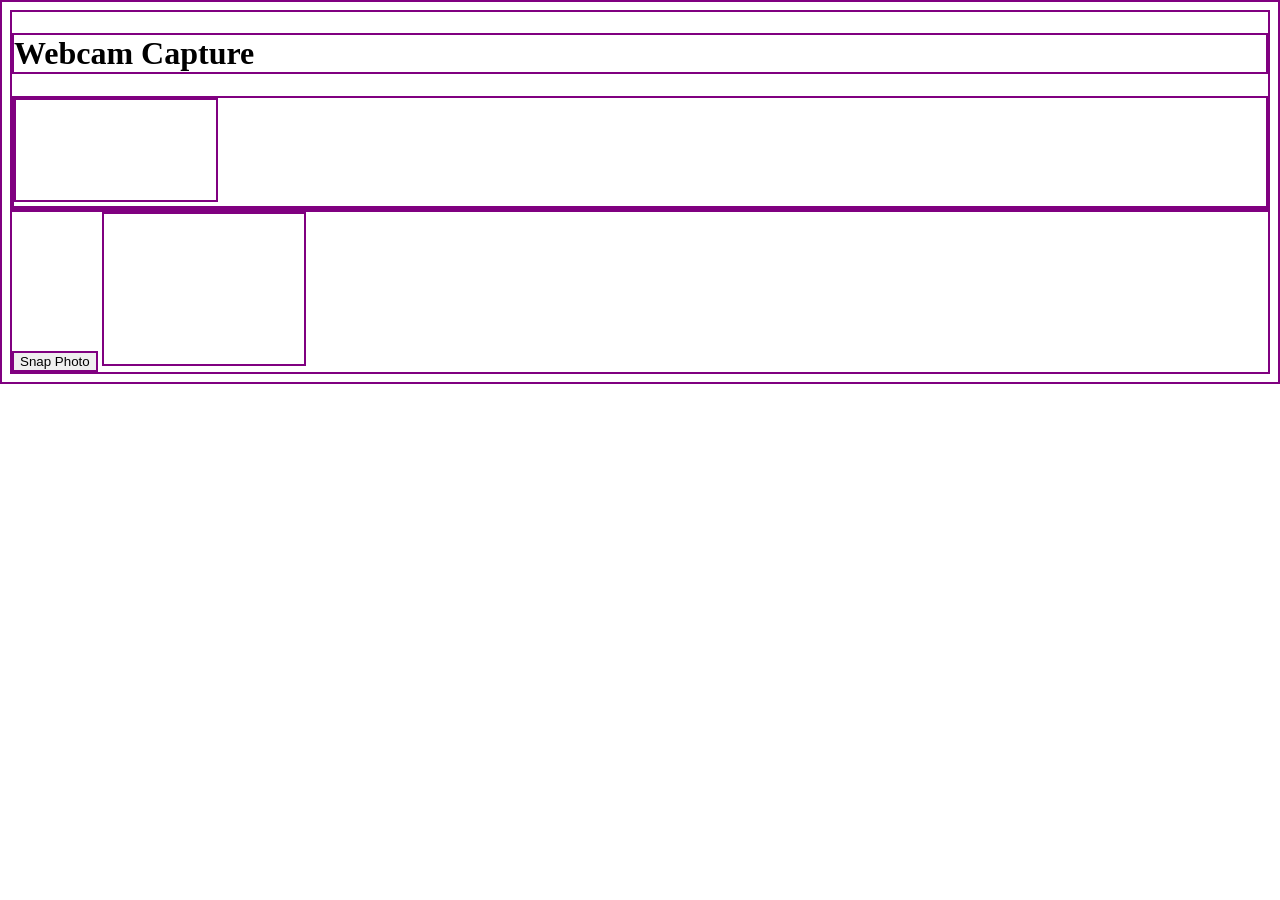
==== index.html @ c1a465ad "basic layout" ====
<!DOCTYPE html>
<html lang="en">
<head>
    <meta charset="UTF-8">
    <meta name="viewport" content="width=device-width, initial-scale=1.0">
    <title>Document</title>
    <link rel="stylesheet" href="styles.css">
</head>

<body>
    <h1>Webcam Capture</h1>
    <div id="container">
        <video autoplay="true" id="videoElement" width="200px" height="auto"></video>
    </div>
    <div id="resp">

    </div>
    <button id="takePictureBtn" onClick="takePicture()">Snap Photo</button>

    <canvas id="canvas" width ="200" height ="auto"></canvas>

    <script>
        const video = document.querySelector("#videoElement")
        const canvas = document.getElementById("canvas")
        const context = canvas.getContext("2d")

        if (navigator.mediaDevices.getUserMedia) {
            navigator.mediaDevices.getUserMedia({ video: true })
                .then(function (stream) {
                video.srcObject = stream;
                })
                .catch(function (err0r) {
                console.log("Something went wrong!");
                });
            }

        var width = video.getHeight()

        function takePicture() {
            context.drawImage(video, 0, 0, width, width)
        }

    </script>
</body>
---- styles.css ----
* {
    border: 2px solid purple;
}
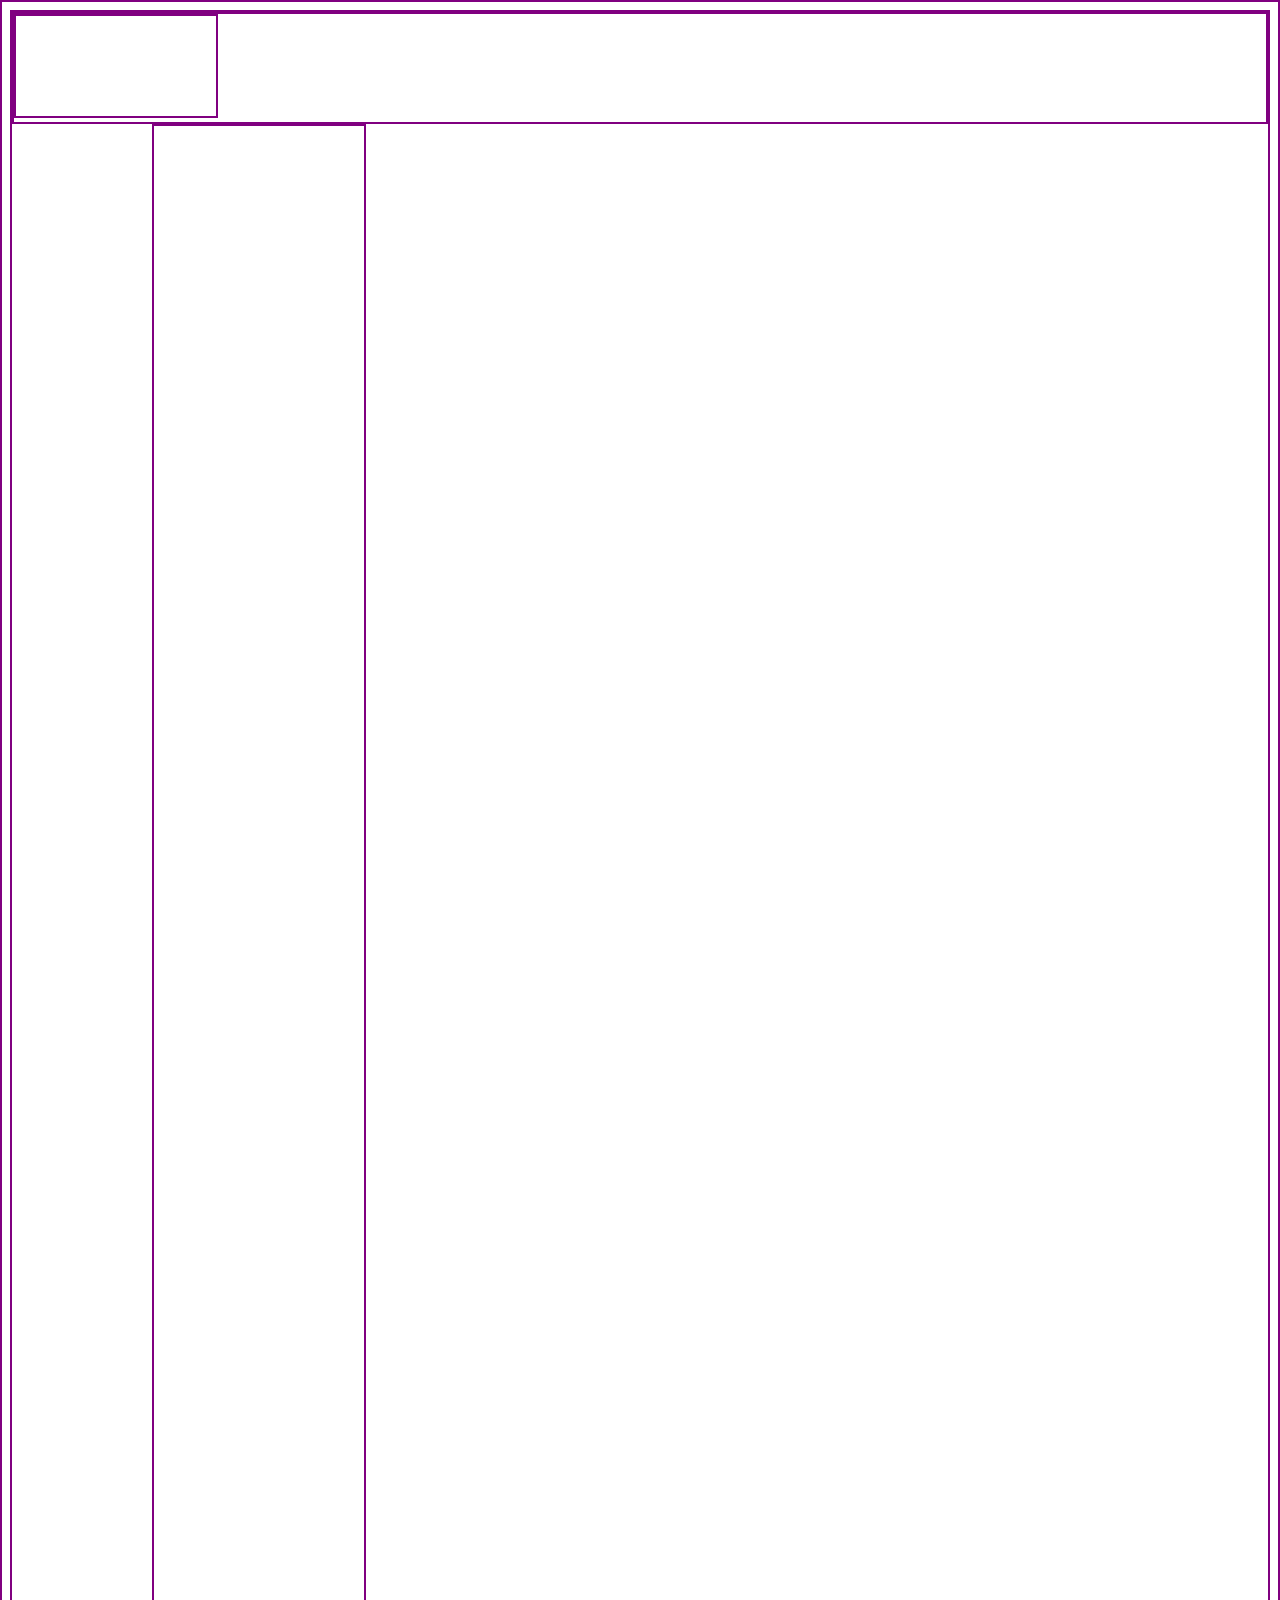
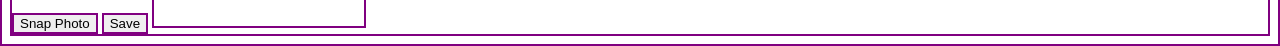
==== commit 7dd99e9b: "basic camera & save functionality" ====
--- a/index.html
+++ b/index.html
@@ -3,24 +3,21 @@
 <head>
     <meta charset="UTF-8">
     <meta name="viewport" content="width=device-width, initial-scale=1.0">
+    <link rel="stylesheet" href="styles.css">
     <title>Document</title>
-    <link rel="stylesheet" href="styles.css">
 </head>
 
 <body>
-    <h1>Webcam Capture</h1>
     <div id="container">
-        <video autoplay="true" id="videoElement" width="200px" height="auto"></video>
+        <video autoplay="true" id="videoElement" width="200px"></video>
     </div>
-    <div id="resp">
+    <button id="takePictureBtn" onClick="takePictures()">Snap Photo</button>
+    <button id="save" onClick="saveImage()">Save</button>
 
-    </div>
-    <button id="takePictureBtn" onClick="takePicture()">Snap Photo</button>
-
-    <canvas id="canvas" width ="200" height ="auto"></canvas>
+    <canvas id="canvas" width ="210" height ="1500"></canvas>
 
     <script>
-        const video = document.querySelector("#videoElement")
+        const video = document.getElementById("videoElement")
         const canvas = document.getElementById("canvas")
         const context = canvas.getContext("2d")
 
@@ -28,16 +25,29 @@
             navigator.mediaDevices.getUserMedia({ video: true })
                 .then(function (stream) {
                 video.srcObject = stream;
+                video.style.filter = "grayscale(100%) contrast(150%) brightness(75%)";
                 })
                 .catch(function (err0r) {
                 console.log("Something went wrong!");
                 });
             }
 
-        var width = video.getHeight()
+        function takePictures() {
+            context.drawImage(video, 0, 0, 200, 150)
+            setTimeout(() => {context.drawImage(video, 0, 160, 200, 150);}, 3000);
+            setTimeout(() => {context.drawImage(video, 0, 320, 200, 150);}, 6000);
+            setTimeout(() => {context.drawImage(video, 0, 480, 200, 150);}, 9000);
+        }
 
-        function takePicture() {
-            context.drawImage(video, 0, 0, width, width)
+        function saveImage() {
+            canvas.toBlob((blob) => {
+                const url = URL.createObjectURL(blob)
+                const link = document.createElement('a');
+                link.href = url;
+                link.download = 'canvas-image.png';
+                link.click();
+                URL.revokeObjectURL(url);
+            }, 'image/png');
         }
 
     </script>
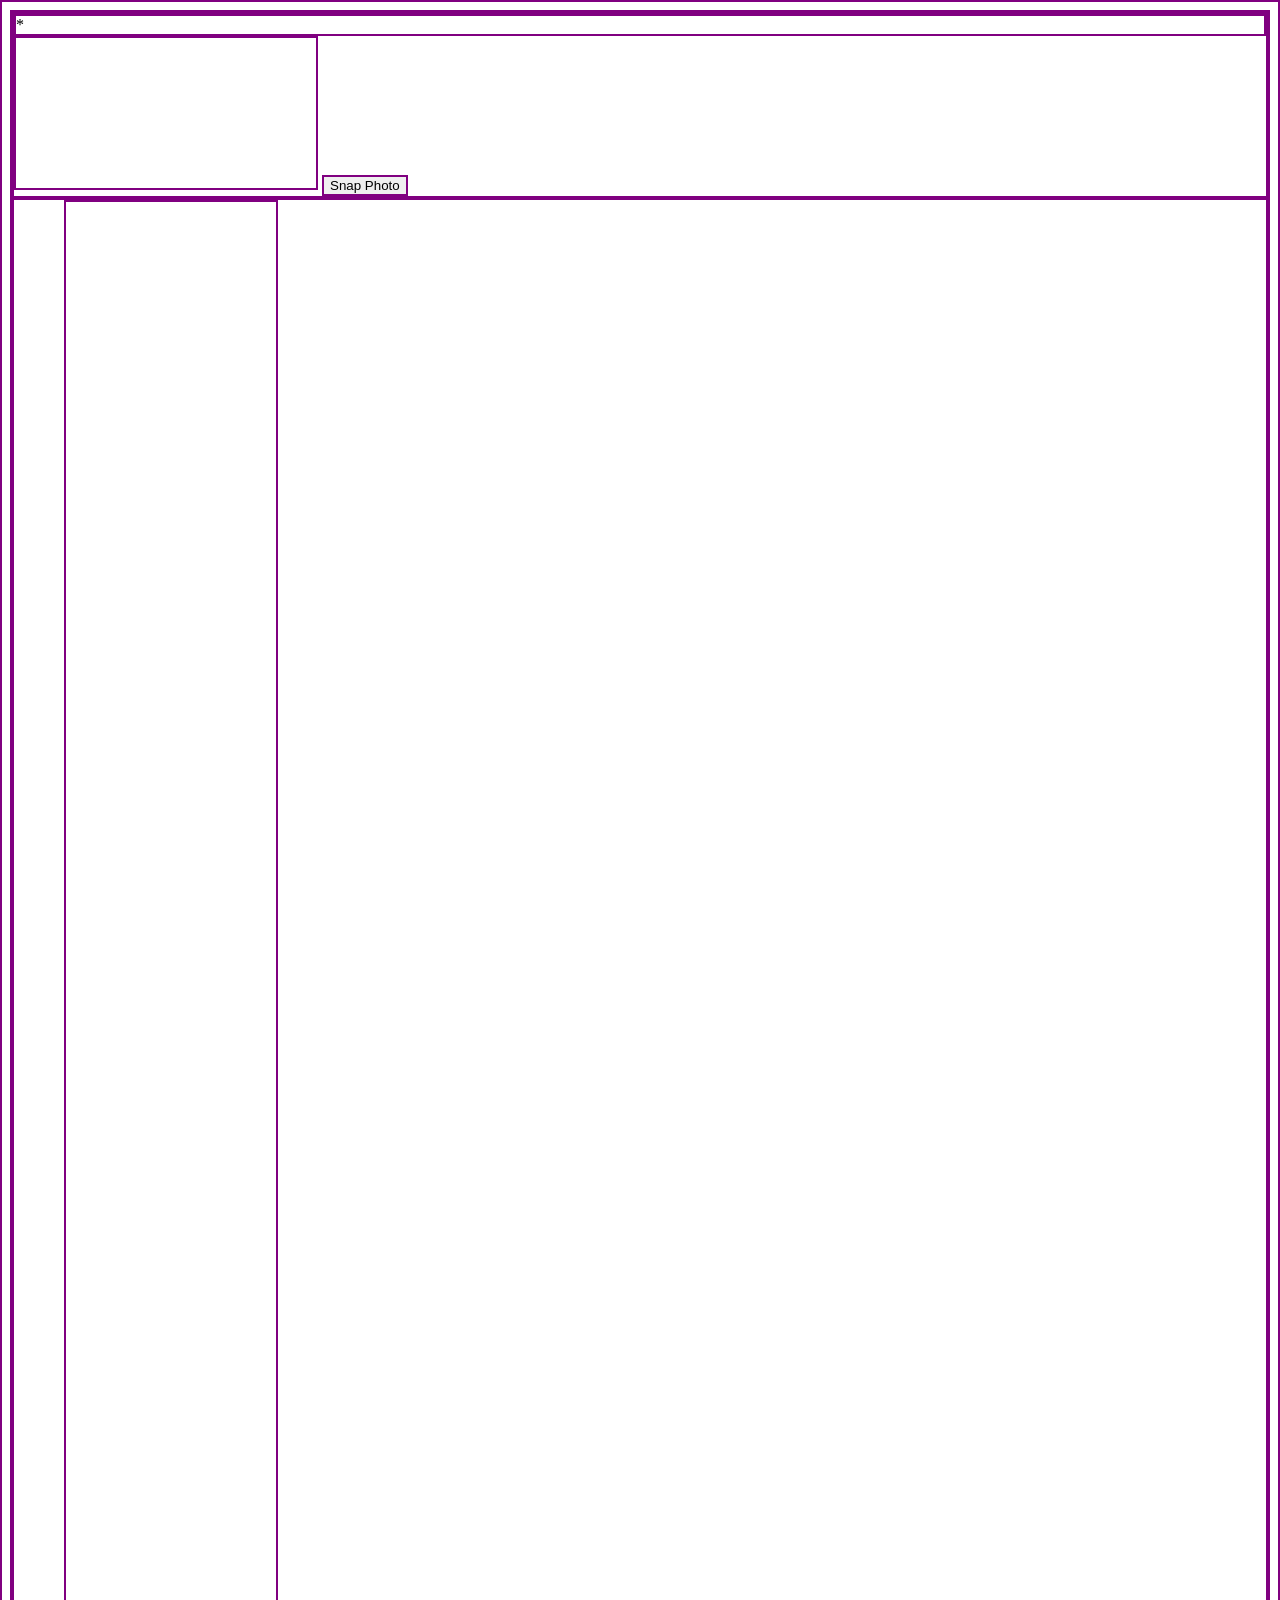
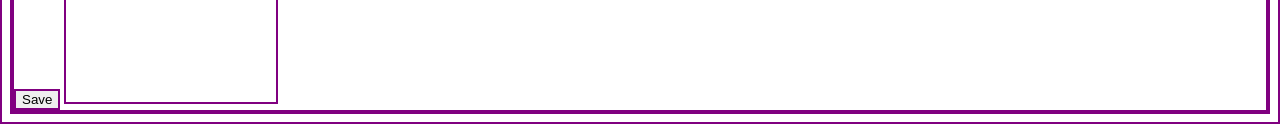
==== commit d28dec2f: "timer for photos" ====
--- a/index.html
+++ b/index.html
@@ -8,16 +8,19 @@
 </head>
 
 <body>
-    <div id="container">
-        <video autoplay="true" id="videoElement" width="200px"></video>
+    <div id="main-container">
+        <div id="timer-display">*</div>
+        <video autoplay="true" id="live-cam"></video>
+        <button id="snap" onClick="goButton()">Snap Photo</button>
     </div>
-    <button id="takePictureBtn" onClick="takePictures()">Snap Photo</button>
-    <button id="save" onClick="saveImage()">Save</button>
 
-    <canvas id="canvas" width ="210" height ="1500"></canvas>
+    <div id="picture-container">
+        <button id="save" onClick="saveImage()">Save</button>
+        <canvas id="canvas" width ="210" height ="1500"></canvas>
+    </div>
 
     <script>
-        const video = document.getElementById("videoElement")
+        const video = document.getElementById("live-cam")
         const canvas = document.getElementById("canvas")
         const context = canvas.getContext("2d")
 
@@ -25,18 +28,34 @@
             navigator.mediaDevices.getUserMedia({ video: true })
                 .then(function (stream) {
                 video.srcObject = stream;
-                video.style.filter = "grayscale(100%) contrast(150%) brightness(75%)";
                 })
                 .catch(function (err0r) {
                 console.log("Something went wrong!");
                 });
             }
-
-        function takePictures() {
-            context.drawImage(video, 0, 0, 200, 150)
-            setTimeout(() => {context.drawImage(video, 0, 160, 200, 150);}, 3000);
-            setTimeout(() => {context.drawImage(video, 0, 320, 200, 150);}, 6000);
-            setTimeout(() => {context.drawImage(video, 0, 480, 200, 150);}, 9000);
+        
+        function goButton() {
+            takePicture(0)
+            let i = 1;
+            var picTimer = setInterval(function() {
+                if (i >= 4) {
+                    clearInterval(picTimer);
+                } else
+                    takePicture(i++);
+            }, 5000);
+        }
+        
+        function takePicture(location) {
+            var yCor = location * 160
+            var timeLeft = 3;
+            var snapTimer = setInterval(function() {
+                if (timeLeft <= 0) {
+                    clearInterval(snapTimer);
+                    document.getElementById("timer-display").textContent = "*";
+                    context.drawImage(video, 0, yCor, 200, 150)
+                } else 
+                    document.getElementById("timer-display").textContent = timeLeft--;
+                }, 1000);
         }
 
         function saveImage() {
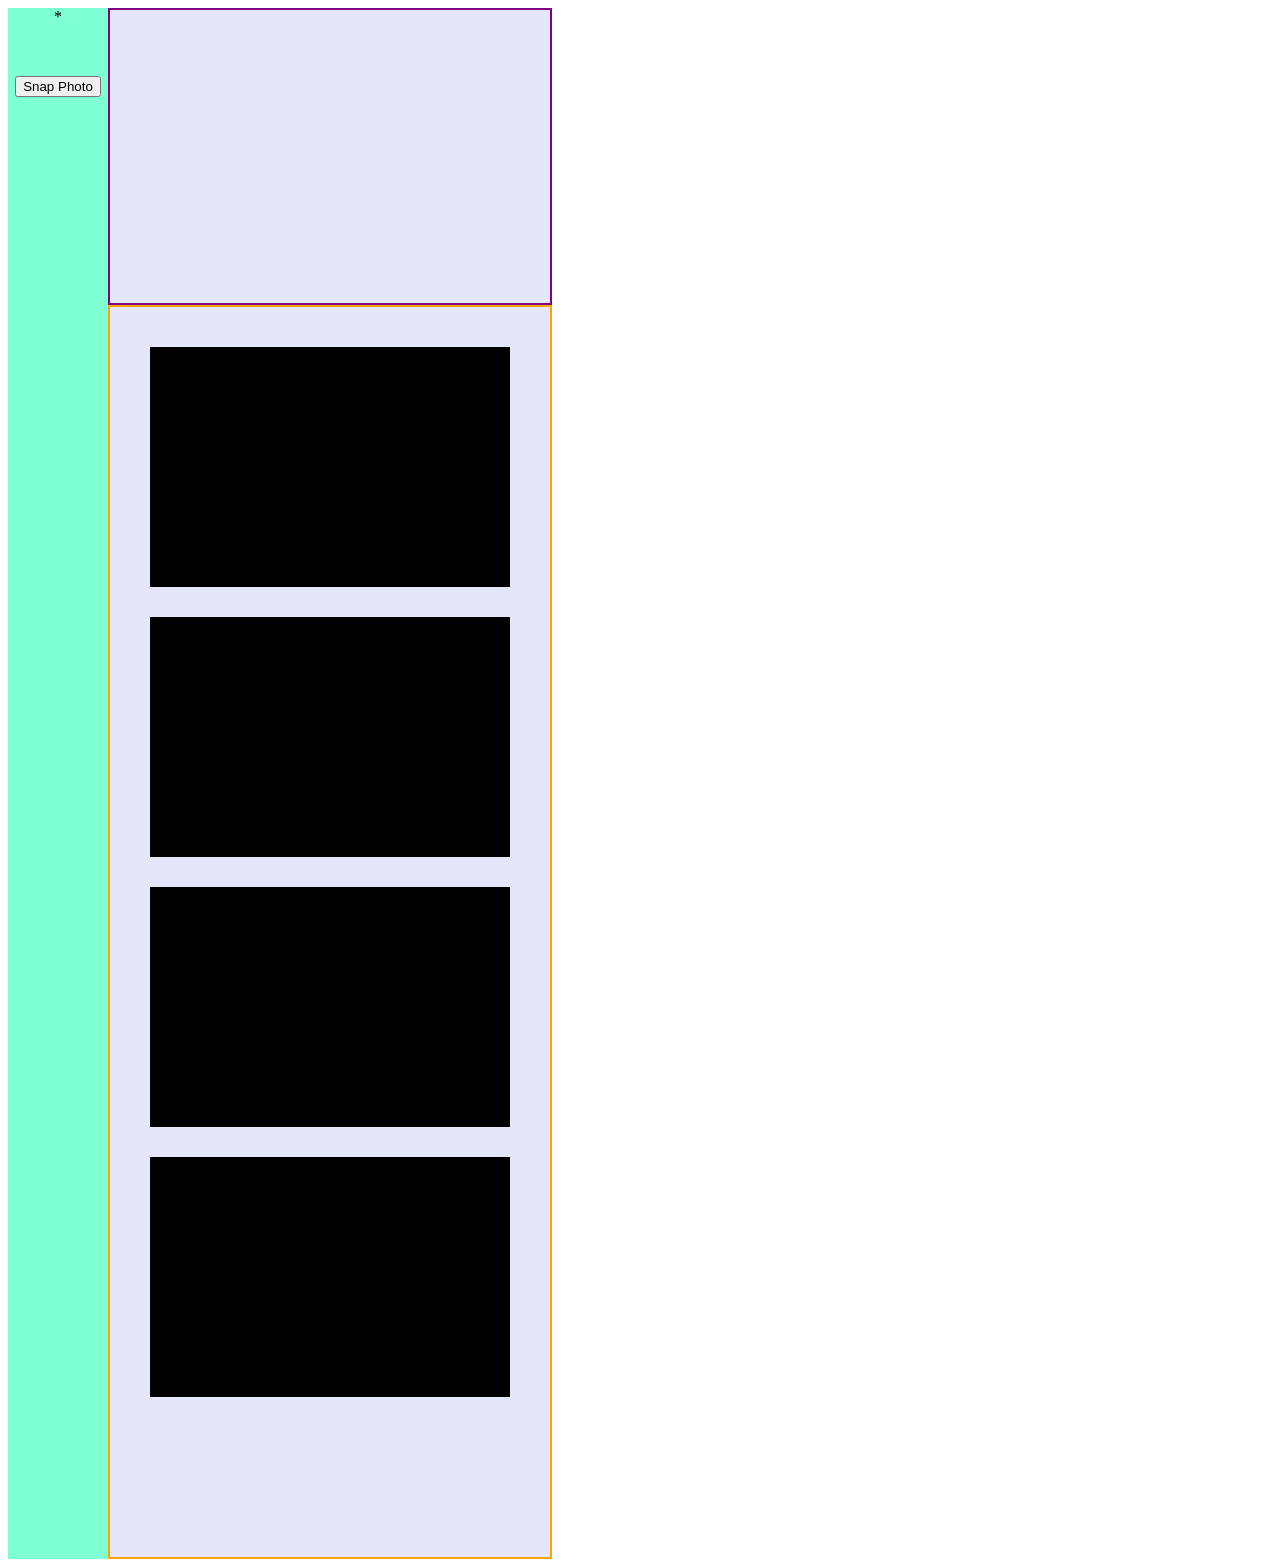
==== commit 59eb34f0: "redone timing, created canvas strip layout" ====
--- a/index.html
+++ b/index.html
@@ -9,54 +9,96 @@
 
 <body>
     <div id="main-container">
-        <div id="timer-display">*</div>
-        <video autoplay="true" id="live-cam"></video>
-        <button id="snap" onClick="goButton()">Snap Photo</button>
+        <div id="camera-container">
+            <div id="timer-display">*</div>
+            <video autoplay="true" id="live-cam"></video>
+            <button id="snap" onClick="goButton()">Snap Photo</button>
+        </div>
+        <div id="picture-container">
+            <!-- <button id="save" onClick="saveImage()">Save</button> -->
+            <!-- <textarea id="text-input" placeholder="Type a caption here!" maxlength="10"></textarea> -->
+            <canvas id="canvas2" width ="360" height="240"></canvas>
+            <canvas id="canvas" width="440" height="1250"></canvas>
+        </div>
     </div>
-
-    <div id="picture-container">
-        <button id="save" onClick="saveImage()">Save</button>
-        <canvas id="canvas" width ="210" height ="1500"></canvas>
-    </div>
-
+    
     <script>
         const video = document.getElementById("live-cam")
         const canvas = document.getElementById("canvas")
         const context = canvas.getContext("2d")
 
-        if (navigator.mediaDevices.getUserMedia) {
-            navigator.mediaDevices.getUserMedia({ video: true })
-                .then(function (stream) {
-                video.srcObject = stream;
-                })
-                .catch(function (err0r) {
-                console.log("Something went wrong!");
-                });
+        let cameraWidth = 320;
+        let cameraHeight = 240;
+        let picturesTaken = 0;
+
+        function loadUp() {
+            if (navigator.mediaDevices.getUserMedia) {
+                navigator.mediaDevices.getUserMedia({ video: true })
+                    .then(function (stream) {
+                    video.srcObject = stream;
+                    })
+                    .catch(function (err0r) {
+                    console.log("Something went wrong!");
+                    });
+                }
+            findCameraDimensions();
+        }
+
+        function goButton() {
+            takePicture(picturesTaken++);
+            if (picturesTaken >= 4) console.log("completed")
+        }
+
+        function template() {
+            context.beginPath();
+            context.rect(40, 40, 360, 240);
+            context.rect(40, 310, 360, 240);
+            context.rect(40, 580, 360, 240);
+            context.rect(40, 850, 360, 240);
+            context.fill();
+        }
+        function findCameraDimensions() {
+            console.log(video.videoWidth)
+            let ratio = (video.videoWidth / video.videoHeight);
+            console.log(ratio)
+            if (ratio > 1.5) {
+                cameraWidth = 1.5 * video.videoHeight;
+                cameraHeight = video.videoHeight;
             }
-        
-        function goButton() {
-            takePicture(0)
-            let i = 1;
-            var picTimer = setInterval(function() {
-                if (i >= 4) {
-                    clearInterval(picTimer);
-                } else
-                    takePicture(i++);
-            }, 5000);
+            else if (ratio < 1.5) {
+                cameraWidth = video.videoWidth;
+                cameraHeight = video.videoWidth / 1.5;
+            }
         }
         
-        function takePicture(location) {
-            var yCor = location * 160
-            var timeLeft = 3;
-            var snapTimer = setInterval(function() {
-                if (timeLeft <= 0) {
-                    clearInterval(snapTimer);
+        function takePicture(picturesTaken) {
+            let yCoor = 40 + picturesTaken * 270;
+            // findCameraDimensions();
+
+            let seconds = 4;
+            const myTimer = setInterval(() => {
+                seconds--;
+                if (seconds > 0) document.getElementById("timer-display").textContent = seconds;
+                else {
+                    clearInterval(myTimer);
                     document.getElementById("timer-display").textContent = "*";
-                    context.drawImage(video, 0, yCor, 200, 150)
-                } else 
-                    document.getElementById("timer-display").textContent = timeLeft--;
-                }, 1000);
+                    console.log(video.videoWidth)
+                    console.log(video.videoHeight)
+                    let canvas2 = document.getElementById("canvas2");
+                    // var canvas2 = document.createElement('canvas');
+                    let con1 = canvas2.getContext("2d");
+                    con1.filter = "grayscale(100%) contrast(150%) brightness(75%)";
+                    con1.drawImage(video, 0, 0, 360, 240);
+                    context.drawImage(canvas2, 40, yCoor, 360, 240)
+                }
+            }, 1000);
         }
+
+        // function savePage() {
+        //     console.log("pagee")
+        //     document.getElementById("main-container").style.display = "none";
+        //     document.getElementById("picture-container").style.display = "flex"
+        // }
 
         function saveImage() {
             canvas.toBlob((blob) => {
@@ -69,5 +111,7 @@
             }, 'image/png');
         }
 
+        loadUp();
+        template();
     </script>
 </body>
--- a/styles.css
+++ b/styles.css
@@ -1,3 +1,36 @@
-* {
+#main-container {
+    display: flex;
+    flex: 1;
+}
+
+#camera-container {
+    background-color: aquamarine;
+    display: flex;
+    flex-direction: column;
+    align-items: center;
+    /* display: none; */
+}
+
+#picture-container {
+    background-color: lavender;
+    flex-direction: column;
+    display: flex;
+    flex-shrink: 1;
+}
+
+#live-cam {
+    filter: grayscale(100%) contrast(150%) brightness(75%);
+    width: 100px;
+}
+
+#canvas2 {
     border: 2px solid purple;
-}+}
+
+#canvas {
+    border: 2px solid orange;
+}
+
+/* * {
+    border: 2px solid purple;
+} */
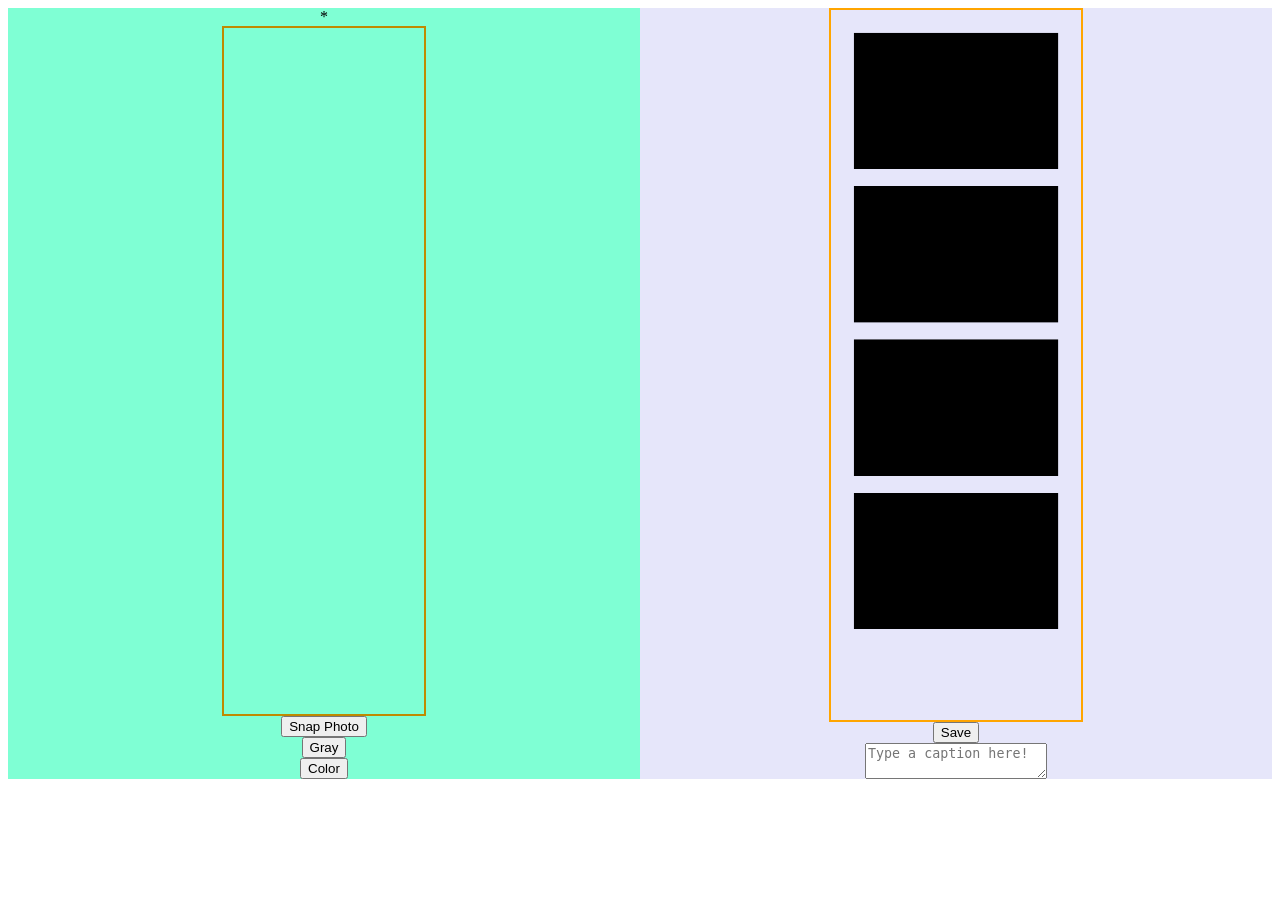
==== commit ac7d5958: "grayscale vs color settings, more layout" ====
--- a/index.html
+++ b/index.html
@@ -13,22 +13,22 @@
             <div id="timer-display">*</div>
             <video autoplay="true" id="live-cam"></video>
             <button id="snap" onClick="goButton()">Snap Photo</button>
+            <button id="gray-button" onClick="grayscaleMode()">Gray</button>
+            <button id="color-button" onClick="colorMode()">Color</button>
         </div>
         <div id="picture-container">
-            <!-- <button id="save" onClick="saveImage()">Save</button> -->
-            <!-- <textarea id="text-input" placeholder="Type a caption here!" maxlength="10"></textarea> -->
-            <canvas id="canvas2" width ="360" height="240"></canvas>
-            <canvas id="canvas" width="440" height="1250"></canvas>
+            <canvas id="photostrip" width="440" height="1250"></canvas>
+            <button id="save" onClick="saveImage()">Save</button>
+            <textarea id="text-input" placeholder="Type a caption here!" maxlength="10"></textarea>
         </div>
     </div>
     
     <script>
         const video = document.getElementById("live-cam")
-        const canvas = document.getElementById("canvas")
+        const canvas = document.getElementById("photostrip")
         const context = canvas.getContext("2d")
-
-        let cameraWidth = 320;
-        let cameraHeight = 240;
+        const camDimensions = {};
+        let grayscaleOn = false;
         let picturesTaken = 0;
 
         function loadUp() {
@@ -41,7 +41,6 @@
                     console.log("Something went wrong!");
                     });
                 }
-            findCameraDimensions();
         }
 
         function goButton() {
@@ -57,24 +56,35 @@
             context.rect(40, 850, 360, 240);
             context.fill();
         }
+
+        function grayscaleMode() {
+            video.style.filter = "grayscale(100%) contrast(150%) brightness(75%)";
+            grayscaleOn = true;
+        }
+
+        function colorMode() {
+            video.style.filter = "contrast(150%) brightness(75%)";
+            grayscaleOn = false;
+        }
+
         function findCameraDimensions() {
-            console.log(video.videoWidth)
             let ratio = (video.videoWidth / video.videoHeight);
-            console.log(ratio)
             if (ratio > 1.5) {
-                cameraWidth = 1.5 * video.videoHeight;
-                cameraHeight = video.videoHeight;
-            }
-            else if (ratio < 1.5) {
-                cameraWidth = video.videoWidth;
-                cameraHeight = video.videoWidth / 1.5;
+                camDimensions.width = Math.ceil(1.5 * video.videoHeight);
+                camDimensions.height = video.videoHeight;
+                camDimensions.startX = Math.ceil((video.videoWidth - camDimensions.width) / 2);
+                camDimensions.startY = 0;
+            } else if (ratio < 1.5) {
+                camDimensions.width = video.videoWidth;
+                camDimensions.height = Math.ceil(video.videoWidth / 1.5);
+                camDimensions.startX = 0;
+                camDimensions.startY = Math.ceil((video.videoHeight - camDimensions.height) / 2);
             }
         }
         
         function takePicture(picturesTaken) {
             let yCoor = 40 + picturesTaken * 270;
-            // findCameraDimensions();
-
+            if (Object.keys(camDimensions).length == 0) findCameraDimensions();
             let seconds = 4;
             const myTimer = setInterval(() => {
                 seconds--;
@@ -82,23 +92,18 @@
                 else {
                     clearInterval(myTimer);
                     document.getElementById("timer-display").textContent = "*";
-                    console.log(video.videoWidth)
-                    console.log(video.videoHeight)
-                    let canvas2 = document.getElementById("canvas2");
-                    // var canvas2 = document.createElement('canvas');
-                    let con1 = canvas2.getContext("2d");
-                    con1.filter = "grayscale(100%) contrast(150%) brightness(75%)";
-                    con1.drawImage(video, 0, 0, 360, 240);
-                    context.drawImage(canvas2, 40, yCoor, 360, 240)
+                    var newPic = document.createElement('canvas');
+                    newPic.width = 360;
+                    newPic.height = 240;
+
+                    let contextPic = newPic.getContext("2d");
+                    if (grayscaleOn) contextPic.filter = "grayscale(100%) contrast(150%) brightness(75%)";
+                    else contextPic.filter = "contrast(150%) brightness(75%)";
+                    contextPic.drawImage(video, camDimensions.startX, camDimensions.startY, camDimensions.width, camDimensions.height, 0, 0, 360, 240);
+                    context.drawImage(newPic, 40, yCoor, 360, 240);
                 }
             }, 1000);
         }
-
-        // function savePage() {
-        //     console.log("pagee")
-        //     document.getElementById("main-container").style.display = "none";
-        //     document.getElementById("picture-container").style.display = "flex"
-        // }
 
         function saveImage() {
             canvas.toBlob((blob) => {
@@ -113,5 +118,18 @@
 
         loadUp();
         template();
+
+
+
+        // function savePage() {
+        //     console.log("pagee")
+        //     document.getElementById("main-container").style.display = "none";
+        //     document.getElementById("picture-container").style.display = "flex"
+        // }
+
+        // taking a picture freezes the webcam for a second
+        // next screen displays canvas
+        // write a message
+        // use promises or something instead of timer stacking
     </script>
 </body>
--- a/styles.css
+++ b/styles.css
@@ -1,6 +1,5 @@
 #main-container {
     display: flex;
-    flex: 1;
 }
 
 #camera-container {
@@ -8,29 +7,25 @@
     display: flex;
     flex-direction: column;
     align-items: center;
-    /* display: none; */
+    flex: 1;
 }
 
 #picture-container {
+    align-items: center;
     background-color: lavender;
     flex-direction: column;
     display: flex;
-    flex-shrink: 1;
+    flex: 1;
 }
 
 #live-cam {
-    filter: grayscale(100%) contrast(150%) brightness(75%);
-    width: 100px;
-}
-
-#canvas2 {
-    border: 2px solid purple;
-}
-
-#canvas {
+    filter: contrast(150%) brightness(75%);
+    flex: 1;
+    width: 200px;
     border: 2px solid orange;
 }
 
-/* * {
-    border: 2px solid purple;
-} */+#photostrip {
+    border: 2px solid orange;
+    width: 250px;
+}
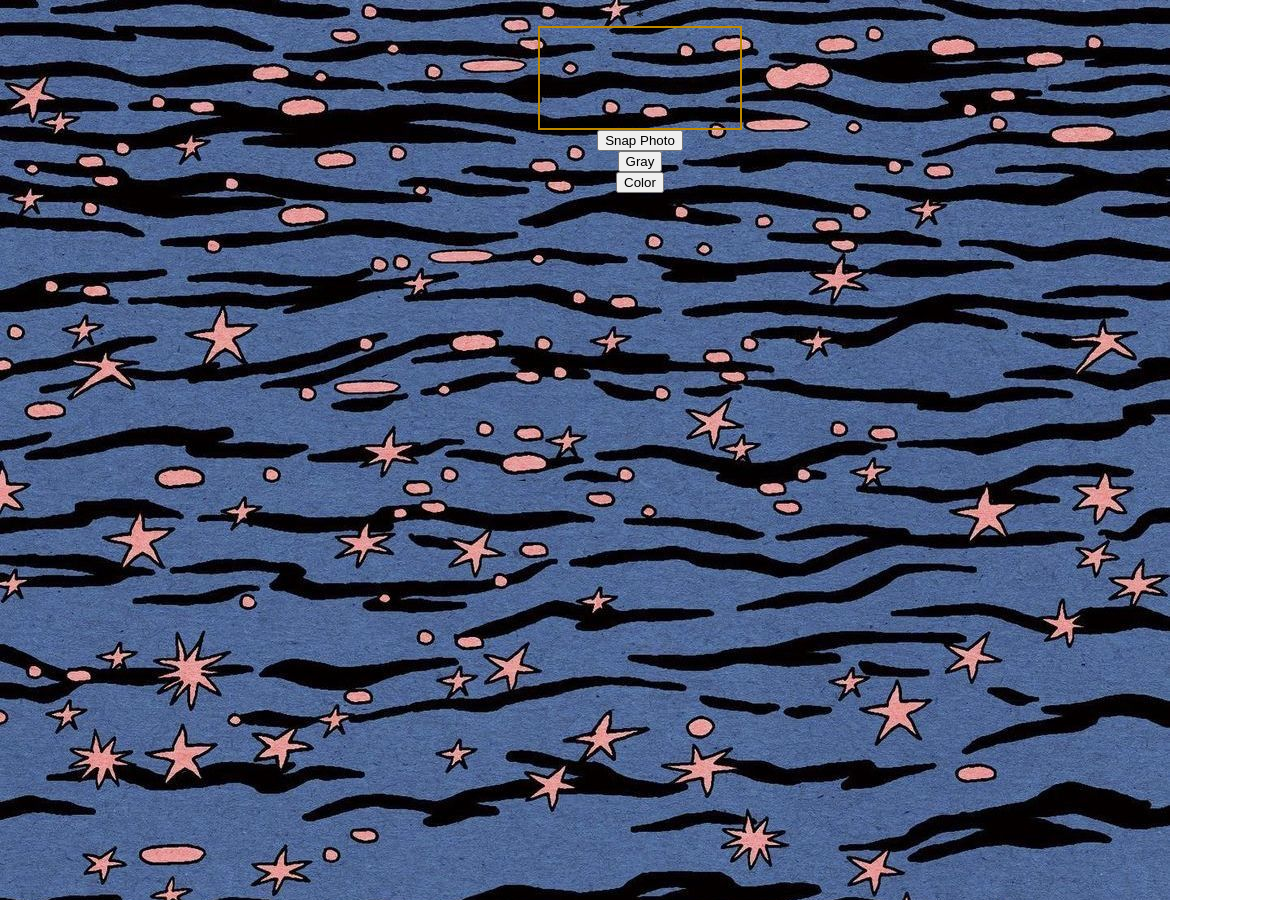
==== commit 9f2bca1b: "folder re-org, separate cam vs. download pages" ====
--- a/index.html
+++ b/index.html
@@ -3,133 +3,20 @@
 <head>
     <meta charset="UTF-8">
     <meta name="viewport" content="width=device-width, initial-scale=1.0">
-    <link rel="stylesheet" href="styles.css">
-    <title>Document</title>
+    <link rel="stylesheet" href="styles/index.css">
+    <title>Photobooth</title>
 </head>
 
 <body>
     <div id="main-container">
-        <div id="camera-container">
-            <div id="timer-display">*</div>
-            <video autoplay="true" id="live-cam"></video>
-            <button id="snap" onClick="goButton()">Snap Photo</button>
-            <button id="gray-button" onClick="grayscaleMode()">Gray</button>
-            <button id="color-button" onClick="colorMode()">Color</button>
-        </div>
-        <div id="picture-container">
-            <canvas id="photostrip" width="440" height="1250"></canvas>
-            <button id="save" onClick="saveImage()">Save</button>
-            <textarea id="text-input" placeholder="Type a caption here!" maxlength="10"></textarea>
-        </div>
+        <div id="timer-display">*</div>
+        <video id="live-cam" autoplay="true" ></video>
+        <button id="snap" onClick="takePicture()">Snap Photo</button>
+        <button id="gray-button" onClick="grayscaleMode()">Gray</button>
+        <button id="color-button" onClick="colorMode()">Color</button>
     </div>
-    
-    <script>
-        const video = document.getElementById("live-cam")
-        const canvas = document.getElementById("photostrip")
-        const context = canvas.getContext("2d")
-        const camDimensions = {};
-        let grayscaleOn = false;
-        let picturesTaken = 0;
+    <canvas id="photostrip" width="440" height="1250"></canvas>
+    <canvas id="current-picture" width="360" height="240"></canvas>
 
-        function loadUp() {
-            if (navigator.mediaDevices.getUserMedia) {
-                navigator.mediaDevices.getUserMedia({ video: true })
-                    .then(function (stream) {
-                    video.srcObject = stream;
-                    })
-                    .catch(function (err0r) {
-                    console.log("Something went wrong!");
-                    });
-                }
-        }
-
-        function goButton() {
-            takePicture(picturesTaken++);
-            if (picturesTaken >= 4) console.log("completed")
-        }
-
-        function template() {
-            context.beginPath();
-            context.rect(40, 40, 360, 240);
-            context.rect(40, 310, 360, 240);
-            context.rect(40, 580, 360, 240);
-            context.rect(40, 850, 360, 240);
-            context.fill();
-        }
-
-        function grayscaleMode() {
-            video.style.filter = "grayscale(100%) contrast(150%) brightness(75%)";
-            grayscaleOn = true;
-        }
-
-        function colorMode() {
-            video.style.filter = "contrast(150%) brightness(75%)";
-            grayscaleOn = false;
-        }
-
-        function findCameraDimensions() {
-            let ratio = (video.videoWidth / video.videoHeight);
-            if (ratio > 1.5) {
-                camDimensions.width = Math.ceil(1.5 * video.videoHeight);
-                camDimensions.height = video.videoHeight;
-                camDimensions.startX = Math.ceil((video.videoWidth - camDimensions.width) / 2);
-                camDimensions.startY = 0;
-            } else if (ratio < 1.5) {
-                camDimensions.width = video.videoWidth;
-                camDimensions.height = Math.ceil(video.videoWidth / 1.5);
-                camDimensions.startX = 0;
-                camDimensions.startY = Math.ceil((video.videoHeight - camDimensions.height) / 2);
-            }
-        }
-        
-        function takePicture(picturesTaken) {
-            let yCoor = 40 + picturesTaken * 270;
-            if (Object.keys(camDimensions).length == 0) findCameraDimensions();
-            let seconds = 4;
-            const myTimer = setInterval(() => {
-                seconds--;
-                if (seconds > 0) document.getElementById("timer-display").textContent = seconds;
-                else {
-                    clearInterval(myTimer);
-                    document.getElementById("timer-display").textContent = "*";
-                    var newPic = document.createElement('canvas');
-                    newPic.width = 360;
-                    newPic.height = 240;
-
-                    let contextPic = newPic.getContext("2d");
-                    if (grayscaleOn) contextPic.filter = "grayscale(100%) contrast(150%) brightness(75%)";
-                    else contextPic.filter = "contrast(150%) brightness(75%)";
-                    contextPic.drawImage(video, camDimensions.startX, camDimensions.startY, camDimensions.width, camDimensions.height, 0, 0, 360, 240);
-                    context.drawImage(newPic, 40, yCoor, 360, 240);
-                }
-            }, 1000);
-        }
-
-        function saveImage() {
-            canvas.toBlob((blob) => {
-                const url = URL.createObjectURL(blob)
-                const link = document.createElement('a');
-                link.href = url;
-                link.download = 'canvas-image.png';
-                link.click();
-                URL.revokeObjectURL(url);
-            }, 'image/png');
-        }
-
-        loadUp();
-        template();
-
-
-
-        // function savePage() {
-        //     console.log("pagee")
-        //     document.getElementById("main-container").style.display = "none";
-        //     document.getElementById("picture-container").style.display = "flex"
-        // }
-
-        // taking a picture freezes the webcam for a second
-        // next screen displays canvas
-        // write a message
-        // use promises or something instead of timer stacking
-    </script>
+    <script src="javascripts/main.js"></script>
 </body>
--- a/styles/index.css
+++ b/styles/index.css
@@ -0,0 +1,22 @@
+body {
+    background-image: url("../assets/ocean-background.jpg");
+    background-repeat: no-repeat;
+}
+
+#main-container {
+    display: flex;
+    flex-direction: column;
+    align-items: center;
+    flex: 1;
+}
+
+#live-cam {
+    filter: contrast(150%) brightness(75%);
+    flex: 1;
+    width: 200px;
+    border: 2px solid orange;
+}
+
+canvas {
+    display: none;
+}
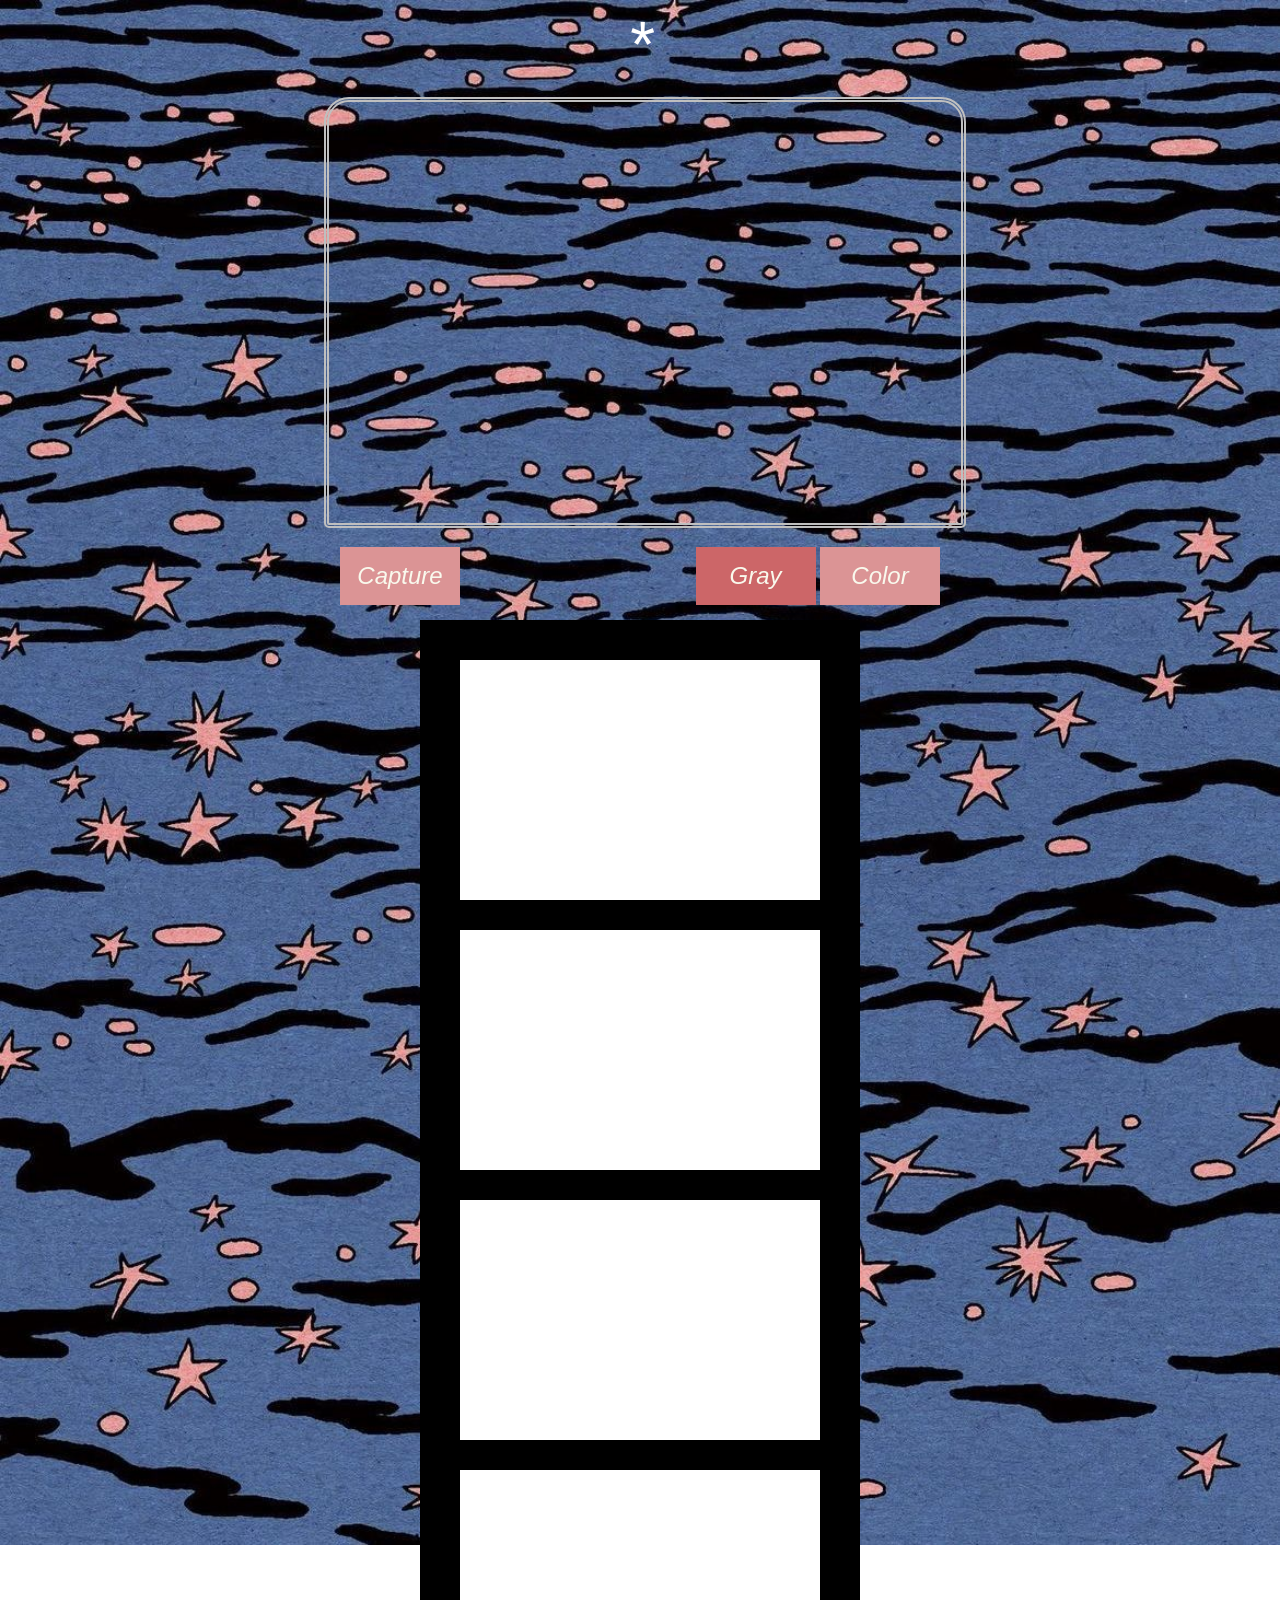
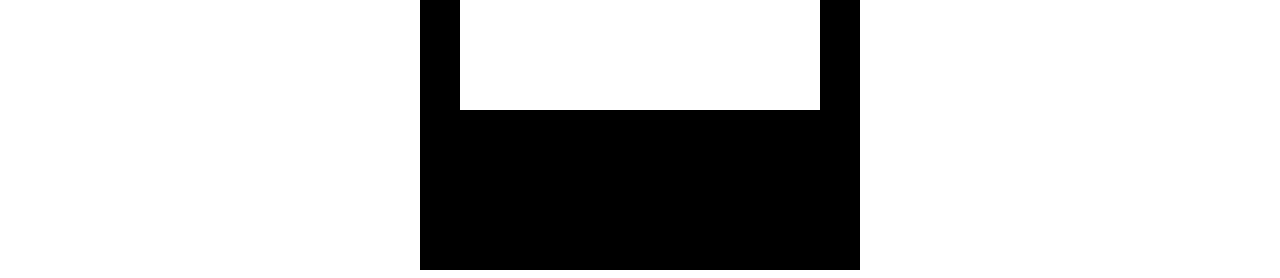
==== commit d7ca8293: "styling for main page, camera pause" ====
--- a/index.html
+++ b/index.html
@@ -8,15 +8,20 @@
 </head>
 
 <body>
-    <div id="main-container">
-        <div id="timer-display">*</div>
-        <video id="live-cam" autoplay="true" ></video>
-        <button id="snap" onClick="takePicture()">Snap Photo</button>
-        <button id="gray-button" onClick="grayscaleMode()">Gray</button>
-        <button id="color-button" onClick="colorMode()">Color</button>
+    <div id="timer-display">*</div>
+    <div id="outer-box">
+        <div id="test-box">
+            <video id="live-cam" autoplay="true" class="grayscale-filter"></video>
+            <canvas id="current-picture" width="360" height="240" class="grayscale-filter"></canvas>
+        </div>
+    </div>
+    <div id="button-container">
+        <button id="snap" onClick="takePicture()">Capture</button>
+        <div id="color-mode">
+            <button id="gray-button" class="selected-button" onClick="grayscaleMode()">Gray</button>
+            <button id="color-button" onClick="colorMode()">Color</button>
+        </div>
     </div>
     <canvas id="photostrip" width="440" height="1250"></canvas>
-    <canvas id="current-picture" width="360" height="240"></canvas>
-
     <script src="javascripts/main.js"></script>
 </body>
--- a/styles/index.css
+++ b/styles/index.css
@@ -1,22 +1,84 @@
 body {
     background-image: url("../assets/ocean-background.jpg");
+    /* background-image: url("../assets/sky.jpg"); */
     background-repeat: no-repeat;
+    background-attachment: fixed;
+    background-size: cover;
+    min-height: 100vh;
+    display: flex;
+    flex-direction:  column;
+    align-items: center;
+    justify-content: center;
+    gap: 15px;
 }
 
-#main-container {
-    display: flex;
-    flex-direction: column;
-    align-items: center;
-    flex: 1;
+* {
+    font-family: 'Helvetica', 'Trebuchet MS', Arial, sans-serif;
+    font-style: italic;
 }
 
-#live-cam {
-    filter: contrast(150%) brightness(75%);
-    flex: 1;
-    width: 200px;
-    border: 2px solid orange;
+.grayscale-filter {
+    filter: contrast(150%) brightness(75%) grayscale(100%);
 }
 
-canvas {
+.color-filter {
+    filter: contrast(150%) brightness(75%);
+}
+
+#timer-display {
+    color: white;
+    font-size: 64px;
+}
+
+ #test-box {
+    padding-left: 25%;
+    padding-right: 25%;
+    flex-grow: 1;
+    aspect-ratio: 1.5;
+ }
+
+
+#outer-box {
+    width: 100%;
+    display: flex;
+}
+
+#test-box * {
+    width: 100%;
+    height: 100%;
+    object-fit: cover;
+    border-radius: 25px 25px 5px 5px;
+    border-style: double;
+    border-color: #F9F9ED;
+    border-width: 5px;
+}
+
+#current-picture {
     display: none;
+}
+
+#button-container {
+    width: 50vw;
+    display: flex;
+    justify-content: space-between;
+    min-width: 360px;
+    max-width: 600px;
+}
+
+/* #photostrip {
+    display: none;
+} */
+
+button {
+    background-color: #DB9495;
+    width: 120px;
+    color: #F9F9ED;
+    border: none;
+    font-size: 24px;
+    padding: 15px;
+    cursor: pointer;
+}
+
+.selected-button {
+    background-color: #CC6668;
 }
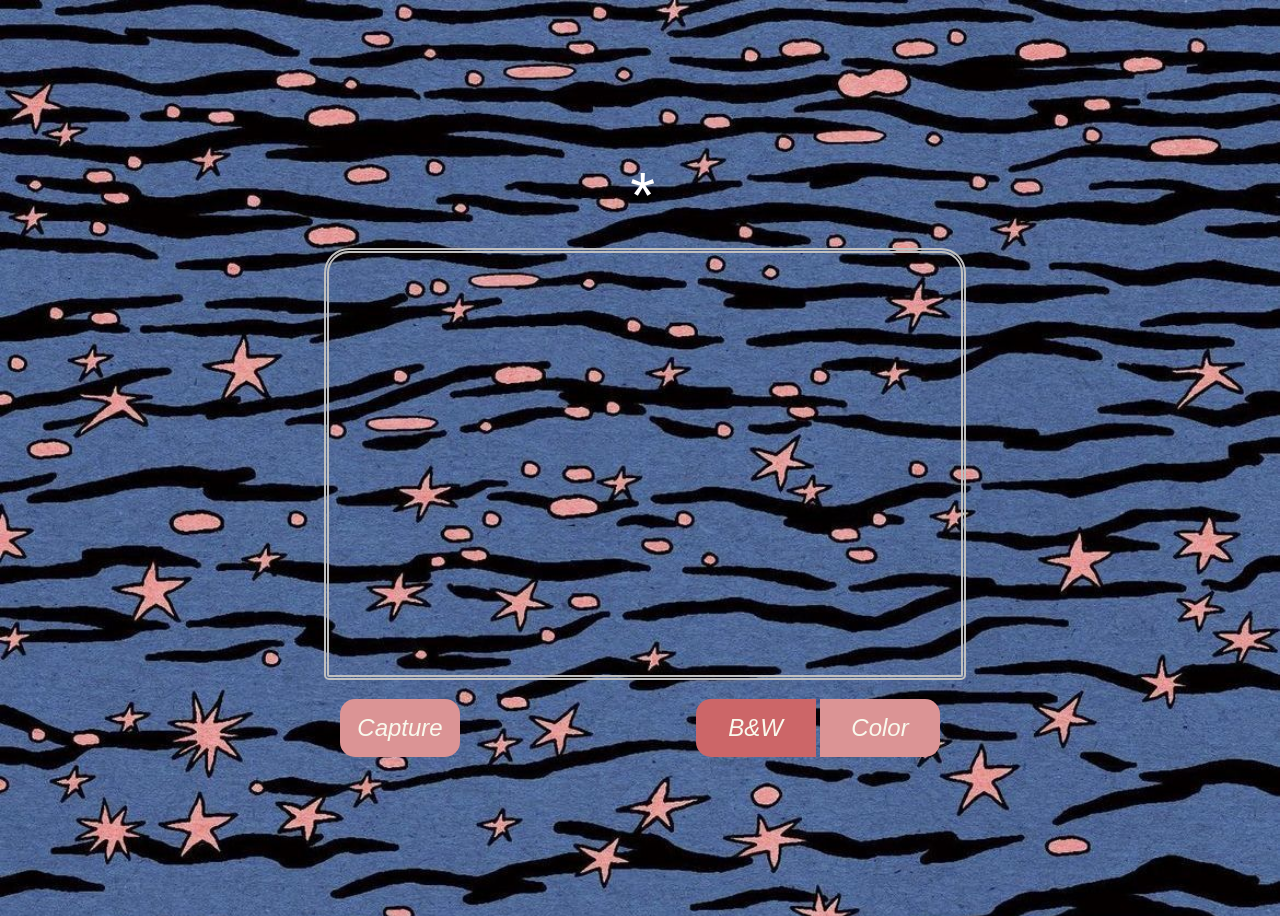
==== commit e1c9630e: "improved styling, new photo frame" ====
--- a/index.html
+++ b/index.html
@@ -9,19 +9,24 @@
 
 <body>
     <div id="timer-display">*</div>
-    <div id="outer-box">
-        <div id="test-box">
-            <video id="live-cam" autoplay="true" class="grayscale-filter"></video>
-            <canvas id="current-picture" width="360" height="240" class="grayscale-filter"></canvas>
+    <!-- <div id="first-stage-box"> -->
+        <div id="outer-box">
+            <div id="test-box">
+                <video id="live-cam" autoplay="true" class="grayscale-filter"></video>
+                <canvas id="current-picture" width="360" height="240" class="grayscale-filter"></canvas>
+            </div>
         </div>
+        <div id="button-container">
+            <button id="snap" onClick="takePicture()">Capture</button>
+            <div id="color-mode">
+                <button id="gray-button" class="selected-button" onClick="grayscaleMode()">B&W</button>
+                <button id="color-button" onClick="colorMode()">Color</button>
+            </div>
+        </div>
+    <!-- </div> -->
+    <div id="second-stage">
+        <canvas id="photostrip" width="440" height="1250"></canvas>
+        <input id="input-box"></input>
     </div>
-    <div id="button-container">
-        <button id="snap" onClick="takePicture()">Capture</button>
-        <div id="color-mode">
-            <button id="gray-button" class="selected-button" onClick="grayscaleMode()">Gray</button>
-            <button id="color-button" onClick="colorMode()">Color</button>
-        </div>
-    </div>
-    <canvas id="photostrip" width="440" height="1250"></canvas>
-    <script src="javascripts/main.js"></script>
+    <script src="main.js"></script>
 </body>
--- a/styles/index.css
+++ b/styles/index.css
@@ -1,6 +1,5 @@
 body {
     background-image: url("../assets/ocean-background.jpg");
-    /* background-image: url("../assets/sky.jpg"); */
     background-repeat: no-repeat;
     background-attachment: fixed;
     background-size: cover;
@@ -15,6 +14,7 @@
 * {
     font-family: 'Helvetica', 'Trebuchet MS', Arial, sans-serif;
     font-style: italic;
+    color: white;
 }
 
 .grayscale-filter {
@@ -26,21 +26,21 @@
 }
 
 #timer-display {
-    color: white;
     font-size: 64px;
 }
 
- #test-box {
+#outer-box {
+    width: 100%;
+    display: flex;
+    /* border: 2px solid red; */
+}
+
+#test-box {
     padding-left: 25%;
     padding-right: 25%;
     flex-grow: 1;
     aspect-ratio: 1.5;
- }
-
-
-#outer-box {
-    width: 100%;
-    display: flex;
+    /* border: 2px solid orange; */
 }
 
 #test-box * {
@@ -61,13 +61,9 @@
     width: 50vw;
     display: flex;
     justify-content: space-between;
-    min-width: 360px;
+    min-width: 400px;
     max-width: 600px;
 }
-
-/* #photostrip {
-    display: none;
-} */
 
 button {
     background-color: #DB9495;
@@ -77,8 +73,40 @@
     font-size: 24px;
     padding: 15px;
     cursor: pointer;
+    border-radius: 15px;
+}
+
+button:hover {
+    background-color: #D68586;
+}
+
+#gray-button {
+    border-radius: 15px 0px 0px 15px;
+}
+
+#color-button {
+    border-radius: 0px 15px 15px 0px;
 }
 
 .selected-button {
     background-color: #CC6668;
+}
+
+.selected-button:hover {
+    background-color: #CC6668;
+}
+
+#second-stage {
+    display: none;
+    border: 2px solid red;
+    gap: 100px;
+}
+
+#photostrip {
+    width: 200px;
+    transform: rotate(-10deg);
+}
+
+input {
+    background-color: #3CBC8D;
 }
